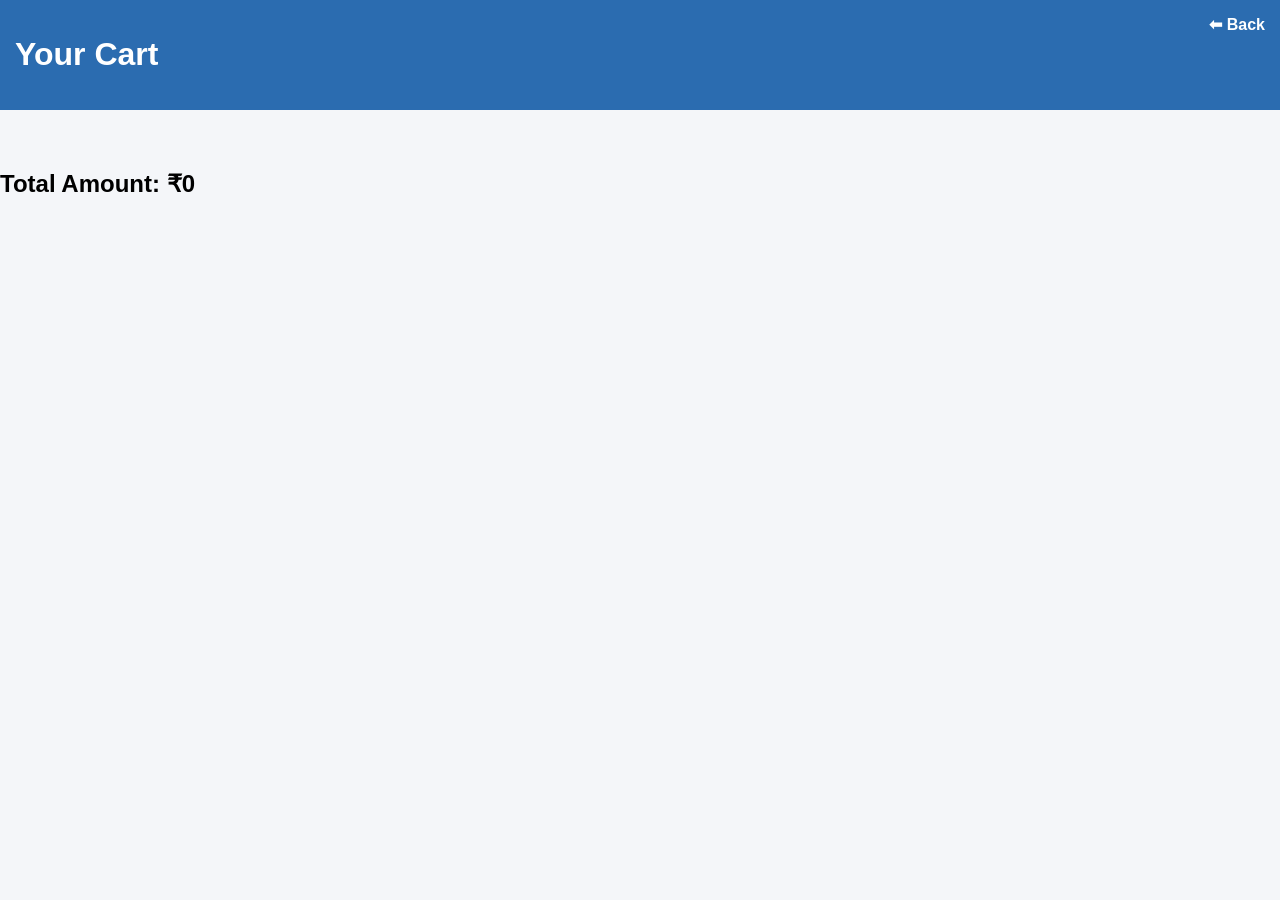
==== cart.html @ e930170f "Add initial cart.html file structure" ====
<!DOCTYPE html>
<html lang="en">
<head>
<meta charset="UTF-8">
<title>Cart</title>
<link rel="stylesheet" href="style.css">
</head>
<body>

<header>
    <h1>Your Cart</h1>
    <a href="index.html">⬅ Back</a>
</header>

<div class="container" id="cartItems"></div>

<h2 id="total"></h2>

<script src="script.js"></script>
</body>
</html>
---- style.css ----
body {
font-family: Arial, sans-serif;
background: #f4f6f9;
margin: 0;
}

header {
background: #2b6cb0;
  color: white;
  padding: 15px;
   display: flex;
  justify-content: space-between;
}

a {
  color: white;
   text-decoration: none;
  font-weight: bold;
}

.container {
display: grid;
grid-template-columns: repeat(auto-fit, minmax(220px, 1fr));
gap: 20px;
    padding: 20px;
}

.card {
   background: white;
 padding: 15px;
  border-radius: 8px;
box-shadow: 0 0 6px rgba(0,0,0,0.1);
   text-align: center;
}

.card img {
width: 100%;
 height: 150px;
 object-fit: cover;
}

button {
    background: #2b6cb0;
    color: white;
    border: none;
   padding: 8px 12px;
   cursor: pointer;
    border-radius: 5px;
}

button:hover {
    background: #1e4f8a;
}
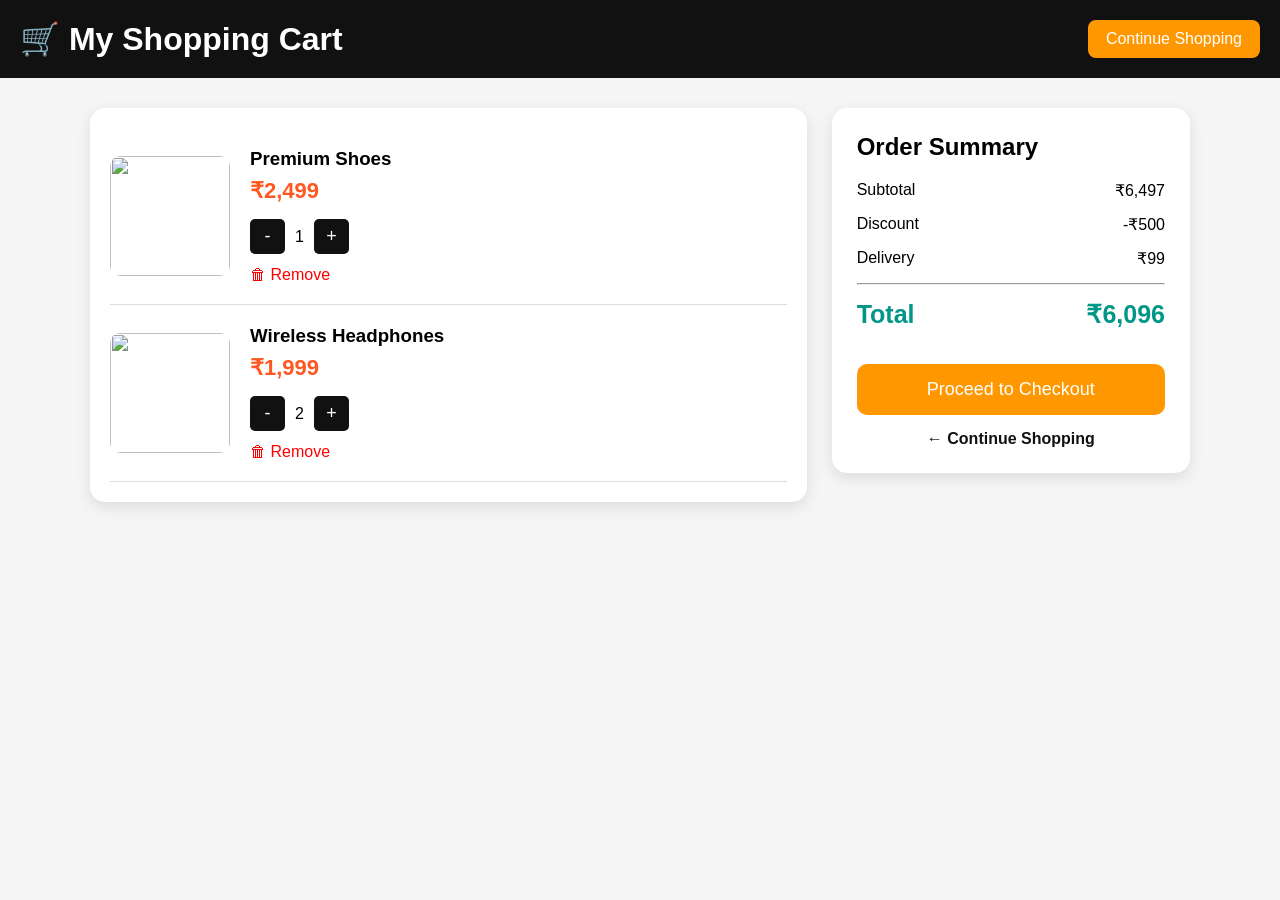
==== commit 4b986310: "Update cart.html" ====
--- a/cart.html
+++ b/cart.html
@@ -2,20 +2,273 @@
 <html lang="en">
 <head>
 <meta charset="UTF-8">
-<title>Cart</title>
-<link rel="stylesheet" href="style.css">
+<meta name="viewport" content="width=device-width, initial-scale=1.0">
+<title>Shopping Cart</title>
+
+<style>
+*{
+margin:0;
+padding:0;
+box-sizing:border-box;
+font-family:Arial,sans-serif;
+}
+
+body{
+background:#f5f5f5;
+}
+
+header{
+background:#111;
+color:white;
+padding:20px;
+display:flex;
+justify-content:space-between;
+align-items:center;
+}
+
+header a{
+color:white;
+text-decoration:none;
+background:#ff9800;
+padding:10px 18px;
+border-radius:8px;
+}
+
+.container{
+width:90%;
+max-width:1100px;
+margin:30px auto;
+display:grid;
+grid-template-columns:2fr 1fr;
+gap:25px;
+}
+
+.cart-box{
+background:white;
+padding:20px;
+border-radius:15px;
+box-shadow:0 5px 15px rgba(0,0,0,.1);
+}
+
+.product{
+display:flex;
+gap:20px;
+align-items:center;
+border-bottom:1px solid #ddd;
+padding:20px 0;
+}
+
+.product img{
+width:120px;
+height:120px;
+object-fit:cover;
+border-radius:10px;
+}
+
+.info{
+flex:1;
+}
+
+.info h3{
+margin-bottom:8px;
+}
+
+.price{
+color:#ff5722;
+font-size:22px;
+font-weight:bold;
+}
+
+.qty{
+display:flex;
+gap:10px;
+margin-top:15px;
+align-items:center;
+}
+
+.qty button{
+width:35px;
+height:35px;
+border:none;
+background:#111;
+color:white;
+border-radius:5px;
+cursor:pointer;
+font-size:18px;
+}
+
+.remove{
+margin-top:12px;
+color:red;
+cursor:pointer;
+}
+
+.summary{
+background:white;
+padding:25px;
+border-radius:15px;
+box-shadow:0 5px 15px rgba(0,0,0,.1);
+height:fit-content;
+}
+
+.summary h2{
+margin-bottom:20px;
+}
+
+.row{
+display:flex;
+justify-content:space-between;
+margin:15px 0;
+}
+
+.total{
+font-size:25px;
+font-weight:bold;
+color:#009688;
+}
+
+.checkout{
+width:100%;
+padding:15px;
+background:#ff9800;
+color:white;
+border:none;
+font-size:18px;
+border-radius:10px;
+margin-top:20px;
+cursor:pointer;
+}
+
+.continue{
+display:block;
+text-align:center;
+margin-top:15px;
+text-decoration:none;
+color:#111;
+font-weight:bold;
+}
+
+@media(max-width:768px){
+
+.container{
+grid-template-columns:1fr;
+}
+
+.product{
+flex-direction:column;
+text-align:center;
+}
+
+}
+</style>
+
 </head>
+
 <body>
 
 <header>
-    <h1>Your Cart</h1>
-    <a href="index.html">⬅ Back</a>
+
+<h1>🛒 My Shopping Cart</h1>
+
+<a href="index.html">Continue Shopping</a>
+
 </header>
 
-<div class="container" id="cartItems"></div>
-
-<h2 id="total"></h2>
-
-<script src="script.js"></script>
+<div class="container">
+
+<div class="cart-box">
+
+<div class="product">
+
+<img src="https://via.placeholder.com/120" alt="">
+
+<div class="info">
+
+<h3>Premium Shoes</h3>
+
+<div class="price">₹2,499</div>
+
+<div class="qty">
+
+<button>-</button>
+
+<span>1</span>
+
+<button>+</button>
+
+</div>
+
+<div class="remove">🗑 Remove</div>
+
+</div>
+
+</div>
+
+<div class="product">
+
+<img src="https://via.placeholder.com/120" alt="">
+
+<div class="info">
+
+<h3>Wireless Headphones</h3>
+
+<div class="price">₹1,999</div>
+
+<div class="qty">
+
+<button>-</button>
+
+<span>2</span>
+
+<button>+</button>
+
+</div>
+
+<div class="remove">🗑 Remove</div>
+
+</div>
+
+</div>
+
+</div>
+
+<div class="summary">
+
+<h2>Order Summary</h2>
+
+<div class="row">
+<span>Subtotal</span>
+<span>₹6,497</span>
+</div>
+
+<div class="row">
+<span>Discount</span>
+<span>-₹500</span>
+</div>
+
+<div class="row">
+<span>Delivery</span>
+<span>₹99</span>
+</div>
+
+<hr>
+
+<div class="row total">
+<span>Total</span>
+<span>₹6,096</span>
+</div>
+
+<button class="checkout">
+Proceed to Checkout
+</button>
+
+<a class="continue" href="index.html">
+← Continue Shopping
+</a>
+
+</div>
+
+</div>
+
 </body>
 </html>
